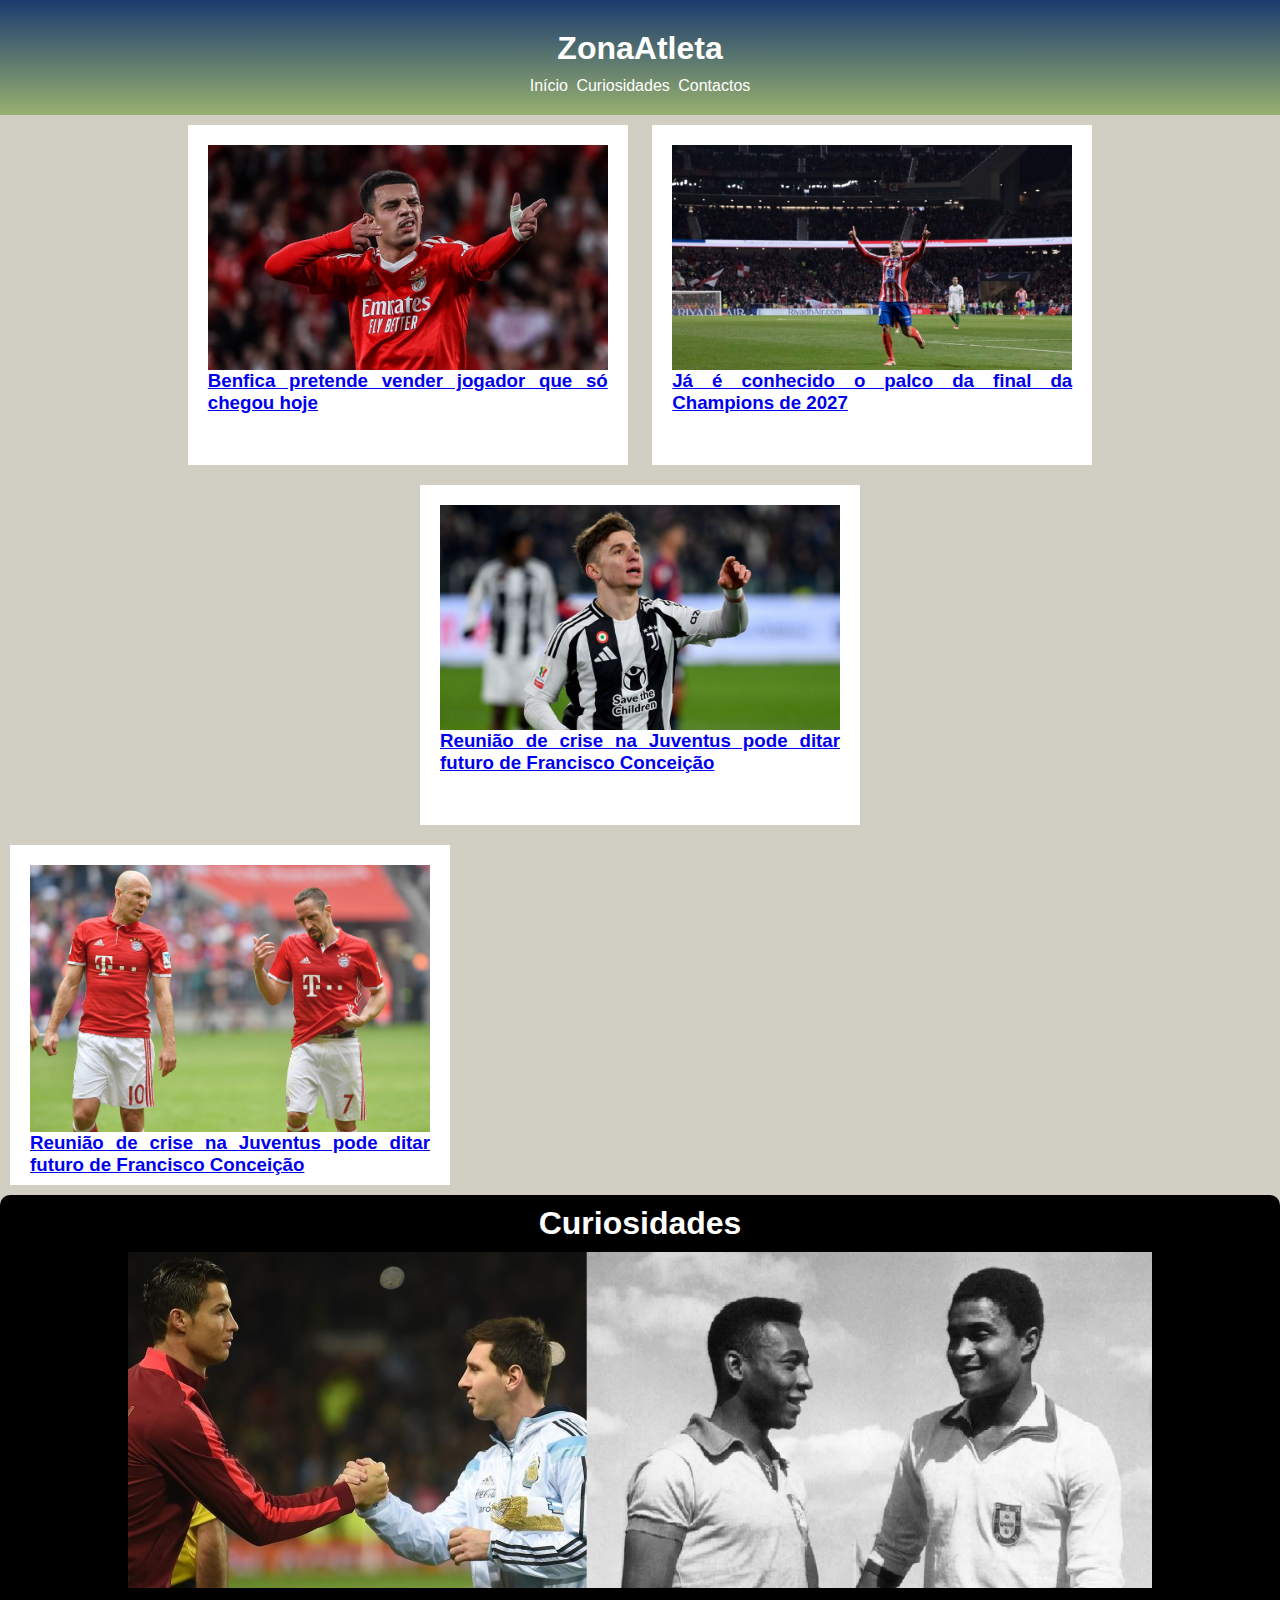
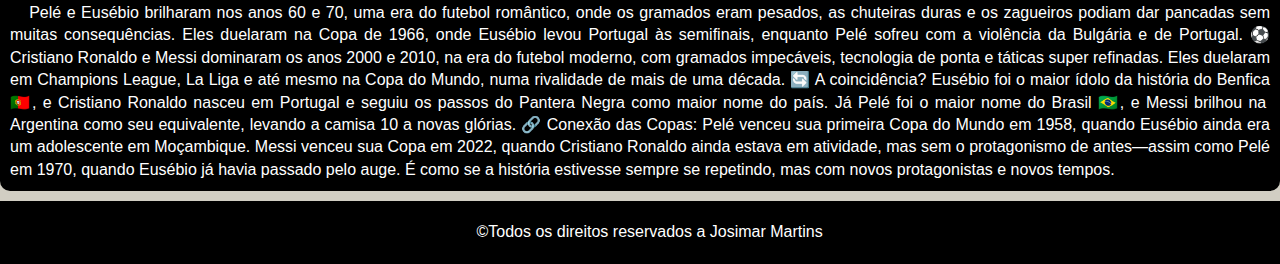
==== ZonaAtleta/index.html @ cc21bc18 "Renomeei a pasta do projecto" ====
<!DOCTYPE html>
<html lang="pt-br">
<head>
    <meta charset="UTF-8">
    <meta name="viewport" content="width=device-width, initial-scale=1.0">
    <title>ZonaAtleta</title>
    <link rel="stylesheet" href="estilos/style.css">
    <link rel="shortcut icon" href="imagens/images (1).jpeg" type="image/x-icon">
</head>
<body>
    <header><h1>ZonaAtleta</h1>
    <nav><a href="">Início</a>
         <a href="#curiosidades">Curiosidades</a>
         <a href="#">Contactos</a>
    </nav>
    </header>
    <main>
            <section>
              <div class="container">
                <a href="#">
                  <img src="imagens/benfica.jpg" alt="benfica">
                  <h3>Benfica pretende vender jogador que só chegou hoje</h3>
                </a>
              </div>
              <div class="container">
                  <a href="#">
                      <img src="imagens/atletico.jpg" alt="atletico">
                      <h3>Já é conhecido o palco da final da Champions de 2027</h3>
                  </a>
              </div>
              <div class="container">
                <a href="pags/benfica.html">
                  <img src="imagens/juventus.jpg" alt="juventus-imagem">
                  <h3>Reunião de crise na Juventus pode ditar futuro de Francisco Conceição</h3>
                </a>
              </div>
              <div class="container" id="bayern">
                <a href="#">
                  <img src="imagens/bayern.jpg" alt="bayern-img">
                  <h3>Reunião de crise na Juventus pode ditar futuro de Francisco Conceição</h3>
                </a>
              </div>
              <div id="curiosidades">
                <h1>Curiosidades</h1>
                <picture>
                  <source media="(max-width: 500px)" srcset="imagens/peleeusebio.jpg">
                  <img src="imagens/peleeusebiomessironaldo1-1024x336.jpg" alt="lendas-e-atuais" id="image">
                </picture>
                <p>Pelé e Eusébio brilharam nos anos 60 e 70, uma era do futebol romântico, onde os gramados eram pesados, as chuteiras duras e os zagueiros podiam dar pancadas sem muitas consequências. Eles duelaram na Copa de 1966, onde Eusébio levou Portugal às semifinais, enquanto Pelé sofreu com a violência da Bulgária e de Portugal.

                  ⚽ Cristiano Ronaldo e Messi dominaram os anos 2000 e 2010, na era do futebol moderno, com gramados impecáveis, tecnologia de ponta e táticas super refinadas. Eles duelaram em Champions League, La Liga e até mesmo na Copa do Mundo, numa rivalidade de mais de uma década.
                  
                  🔄 A coincidência? Eusébio foi o maior ídolo da história do Benfica 🇵🇹, e Cristiano Ronaldo nasceu em Portugal e seguiu os passos do Pantera Negra como maior nome do país. Já Pelé foi o maior nome do Brasil 🇧🇷, e Messi brilhou na Argentina como seu equivalente, levando a camisa 10 a novas glórias.
                  
                  🔗 Conexão das Copas: Pelé venceu sua primeira Copa do Mundo em 1958, quando Eusébio ainda era um adolescente em Moçambique. Messi venceu sua Copa em 2022, quando Cristiano Ronaldo ainda estava em atividade, mas sem o protagonismo de antes—assim como Pelé em 1970, quando Eusébio já havia passado pelo auge.
                  
                  É como se a história estivesse sempre se repetindo, mas com novos protagonistas e novos tempos. 
                </p>
              </div>
            </section>
    </main>
    <footer><p>&copy;Todos os direitos reservados a Josimar Martins</p></footer>
</body>
</html>
---- ZonaAtleta/estilos/style.css ----
@charset "utf-8";

@import url('../archives/Boldonse-Regular.ttf');
    :root {
        --cor1: #a7a18c86;
        --cor2: #1B3B6F;
        --cor3: #98B06F;
    }
* {
    margin: 0px;
    padding: 0px;
}

body {
    background-color: var(--cor1);
    font-family: Arial, Helvetica, sans-serif;
}

header {
    background-image: linear-gradient(to bottom, var(--cor2), var(--cor3));
    text-align: center;
    padding: 20px;

}
header h1 {
    font-family: 'Boldonse', sans-serif;
    color: white;
    padding: 10px;
}

nav a {
    color: white;
    text-decoration: none;
    padding: 2px;
    border-radius: 5px;
}
nav a:hover {
    background-color: darkblue;
    text-decoration: underline;
    transition-duration: 0.9s;
}
main {
    min-width: 300px;
}
.container {
    background-color: white;
    display: inline-block;
    width: 400px;
    height: 300px;
    padding: 20px;
    margin: 10px 10px;
}
section {
    max-width: 1400px;
    min-width: 300px;
    margin: auto;
    text-align: center;
    margin-bottom: 10px;
}

h3 {
    text-align: justify;
}

a > img {
    display: block;
    width: 100%;
}
div#curiosidades {
    background-color: black;
    color: white;
    max-width: 1400px;
    min-width: 300px;
    border-radius: 10px;
   
}
div h1 {
    padding: 10px;
}
p {
    text-align: justify;
    text-indent: 1.2em;
    padding: 10px;
    line-height: 1.4em;
    
}
img#image {
    margin: auto;
}
#bayern {
    display: block;
}
footer {
    background-color: black;
    color: white;
    padding: 10px;
}
footer p {
    text-align: center;
}
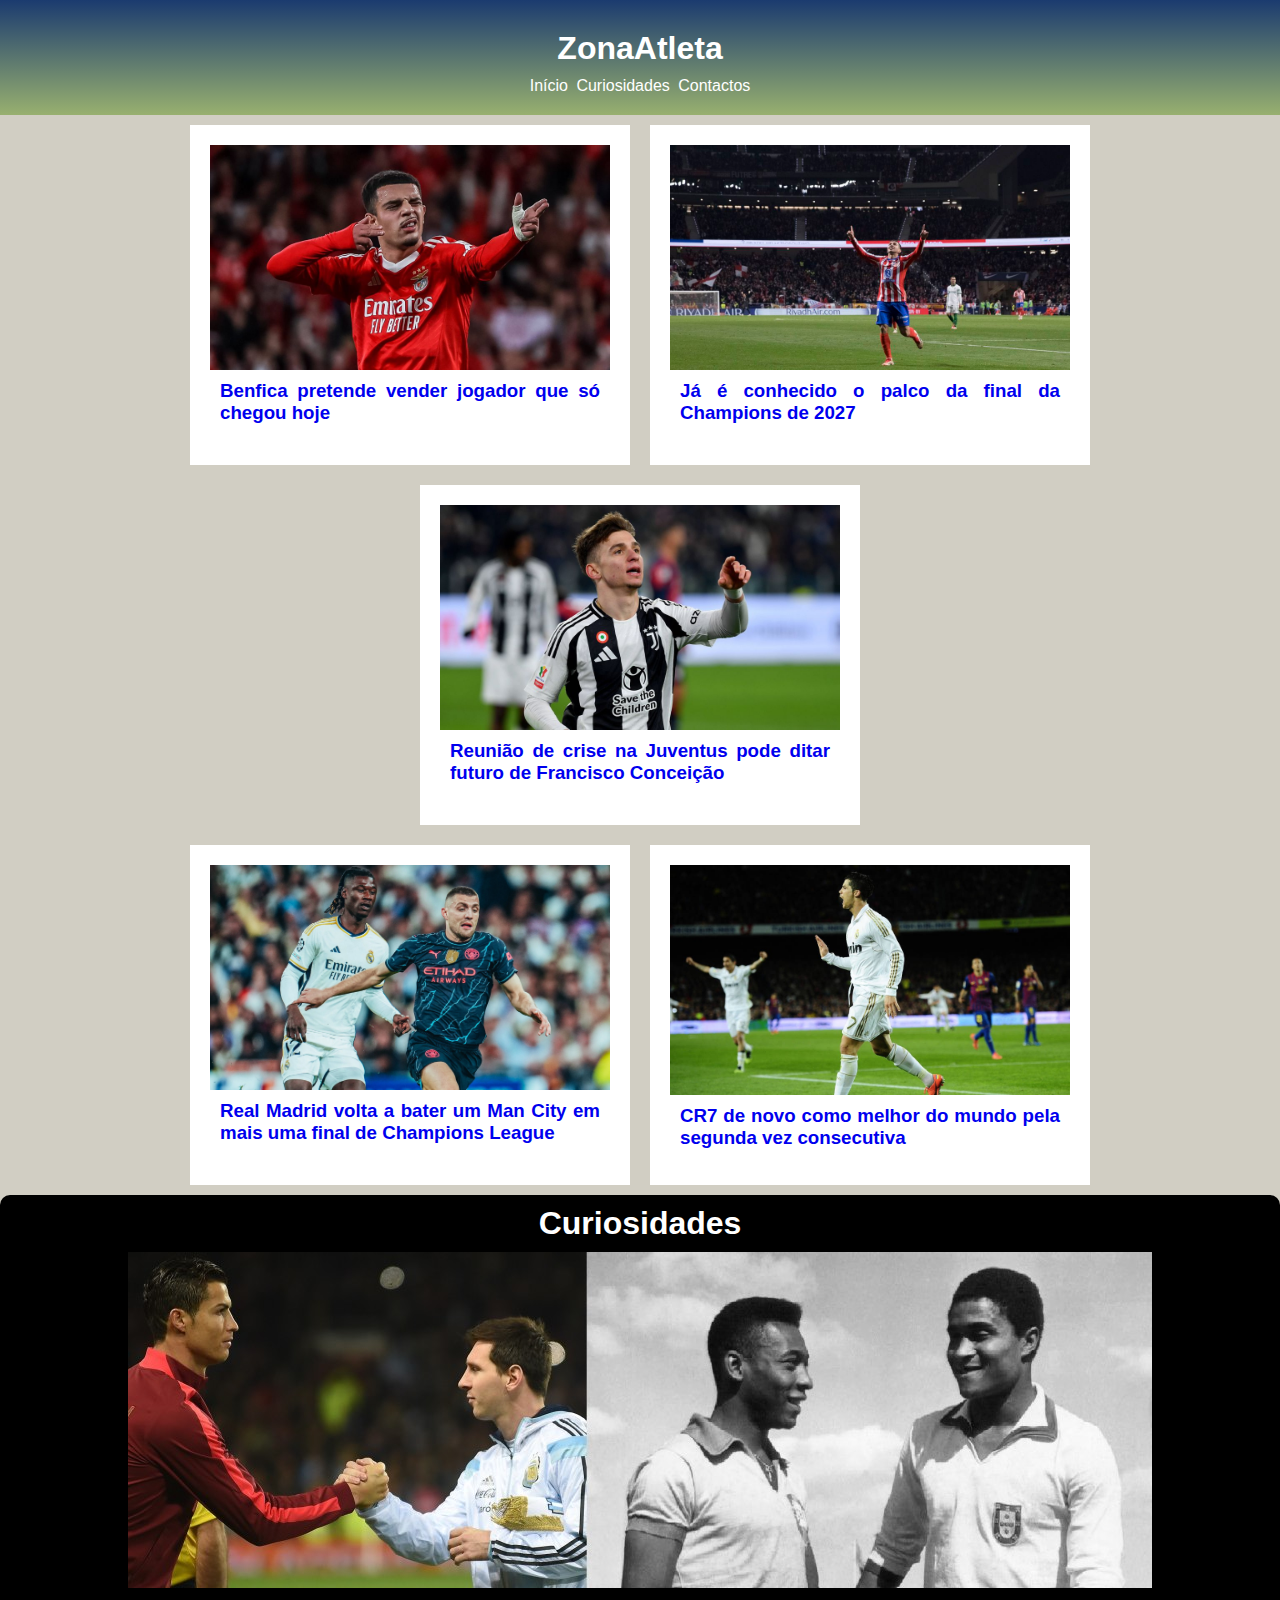
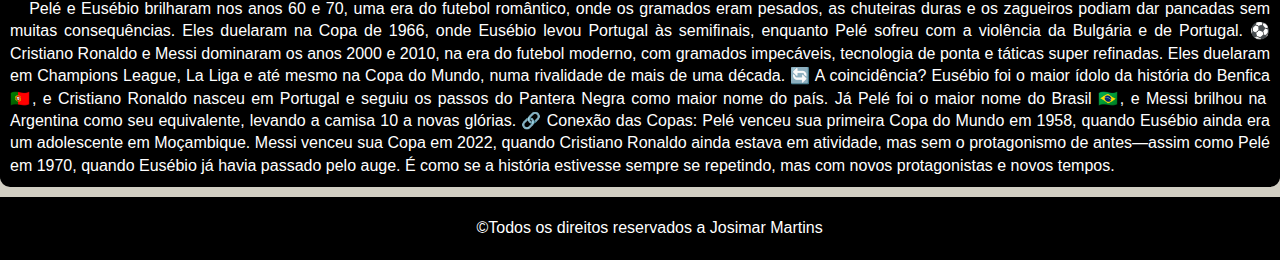
==== commit 87db0e32: "Melhorei a responsividade do site com o flex" ====
--- a/ZonaAtleta/index.html
+++ b/ZonaAtleta/index.html
@@ -10,40 +10,50 @@
 <body>
     <header><h1>ZonaAtleta</h1>
     <nav><a href="">Início</a>
-         <a href="#curiosidades">Curiosidades</a>
-         <a href="#">Contactos</a>
+         <a href="#curiosidades" >Curiosidades</a>
+         <a href="#" onclick="alert()">Contactos</a>
     </nav>
     </header>
     <main>
-            <section>
-              <div class="container">
-                <a href="#">
-                  <img src="imagens/benfica.jpg" alt="benfica">
-                  <h3>Benfica pretende vender jogador que só chegou hoje</h3>
-                </a>
+            <section >
+              <div class="flex">
+                <div class="container">
+                  <a href="#" class="block" onclick="alert()">
+                    <img src="imagens/benfica.jpg" alt="benfica">
+                    <h3>Benfica pretende vender jogador que só chegou hoje</h3>
+                  </a>
+                </div>
+                <div class="container">
+                    <a href="#" class="block" onclick="alert()">
+                        <img src="imagens/atletico.jpg" alt="atletico">
+                        <h3>Já é conhecido o palco da final da Champions de 2027</h3>
+                    </a>
+                </div>
+                <div class="container">
+                  <a href="pags/benfica.html" class="bock" >
+                    <img src="imagens/juventus.jpg" alt="juventus-imagem">
+                    <h3>Reunião de crise na Juventus pode ditar futuro de Francisco Conceição</h3>
+                  </a>
+                </div>
               </div>
-              <div class="container">
-                  <a href="#">
-                      <img src="imagens/atletico.jpg" alt="atletico">
-                      <h3>Já é conhecido o palco da final da Champions de 2027</h3>
+              <div class="flex wrap">
+                <div class="container">
+                  <a href="#" class="block" onclick="alert()">
+                    <img src="imagens/real-madrid-manchester-city.jpg" alt="benfica">
+                    <h3>Real Madrid volta a bater um Man City em mais uma final de Champions League</h3>
                   </a>
-              </div>
-              <div class="container">
-                <a href="pags/benfica.html">
-                  <img src="imagens/juventus.jpg" alt="juventus-imagem">
-                  <h3>Reunião de crise na Juventus pode ditar futuro de Francisco Conceição</h3>
-                </a>
-              </div>
-              <div class="container" id="bayern">
-                <a href="#">
-                  <img src="imagens/bayern.jpg" alt="bayern-img">
-                  <h3>Reunião de crise na Juventus pode ditar futuro de Francisco Conceição</h3>
-                </a>
+                </div>
+                <div class="container">
+                    <a href="#" class="block" onclick="alert()">
+                        <img src="imagens/cr7-2012.jpg" alt="atletico">
+                        <h3>CR7 de novo como melhor do mundo pela segunda vez consecutiva</h3>
+                    </a>
+                </div>
               </div>
               <div id="curiosidades">
                 <h1>Curiosidades</h1>
                 <picture>
-                  <source media="(max-width: 500px)" srcset="imagens/peleeusebio.jpg">
+                  <source media="(max-width: 650px)" srcset="imagens/peleeusebio.jpg">
                   <img src="imagens/peleeusebiomessironaldo1-1024x336.jpg" alt="lendas-e-atuais" id="image">
                 </picture>
                 <p>Pelé e Eusébio brilharam nos anos 60 e 70, uma era do futebol romântico, onde os gramados eram pesados, as chuteiras duras e os zagueiros podiam dar pancadas sem muitas consequências. Eles duelaram na Copa de 1966, onde Eusébio levou Portugal às semifinais, enquanto Pelé sofreu com a violência da Bulgária e de Portugal.
@@ -60,5 +70,6 @@
             </section>
     </main>
     <footer><p>&copy;Todos os direitos reservados a Josimar Martins</p></footer>
+    <script src="script/scipt.js"></script>
 </body>
 </html>--- a/ZonaAtleta/estilos/style.css
+++ b/ZonaAtleta/estilos/style.css
@@ -34,28 +34,35 @@
     padding: 2px;
     border-radius: 5px;
 }
+div.container > a {
+    text-decoration: none;
+}
 nav a:hover {
     background-color: darkblue;
     text-decoration: underline;
     transition-duration: 0.9s;
 }
-main {
-    min-width: 300px;
+.flex {
+    display: flex;
+    flex-wrap: wrap;
+    justify-content: center;
 }
 .container {
     background-color: white;
-    display: inline-block;
     width: 400px;
     height: 300px;
     padding: 20px;
-    margin: 10px 10px;
+    margin: 10px;
+}
+h3 {
+    padding: 10px;
+    text-align: justify;
 }
 section {
-    max-width: 1400px;
-    min-width: 300px;
-    margin: auto;
-    text-align: center;
     margin-bottom: 10px;
+}
+.block {
+    display: block;
 }
 
 h3 {
@@ -74,8 +81,9 @@
     border-radius: 10px;
    
 }
-div h1 {
+div#curiosidades h1 {
     padding: 10px;
+    text-align: center;
 }
 p {
     text-align: justify;
@@ -85,6 +93,7 @@
     
 }
 img#image {
+    display: block;
     margin: auto;
 }
 #bayern {
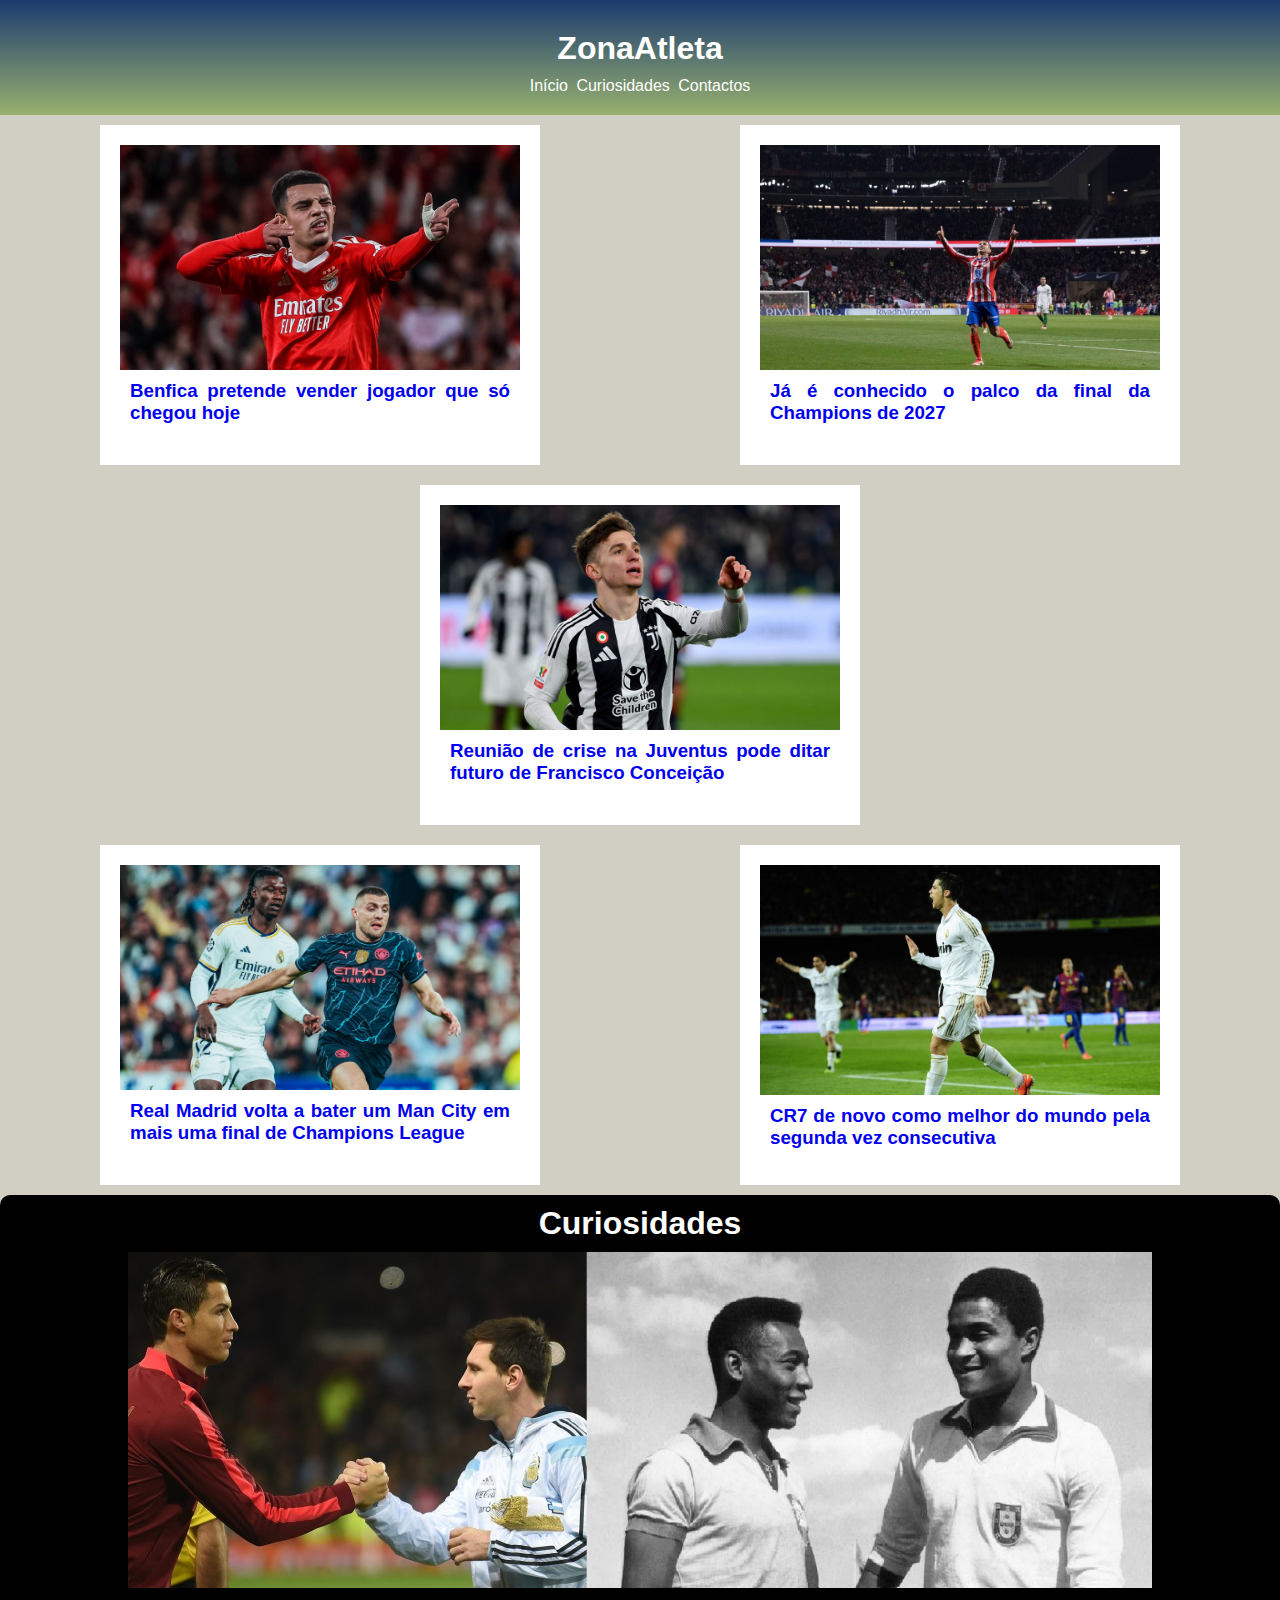
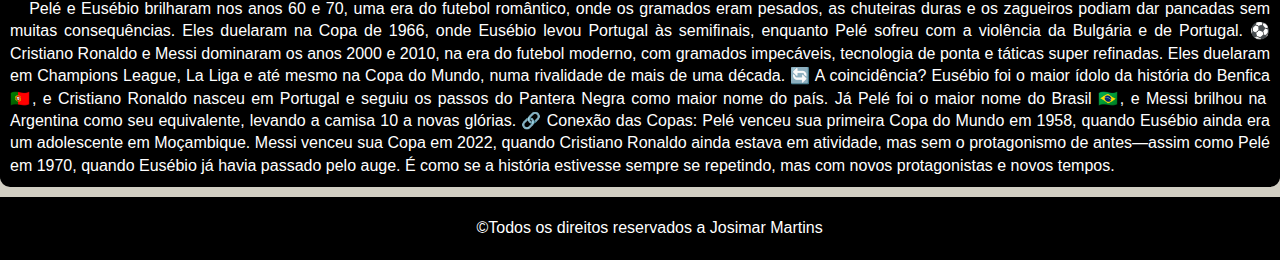
==== commit cd2d821e: "novo" ====
--- a/ZonaAtleta/index.html
+++ b/ZonaAtleta/index.html
@@ -5,7 +5,7 @@
     <meta name="viewport" content="width=device-width, initial-scale=1.0">
     <title>ZonaAtleta</title>
     <link rel="stylesheet" href="estilos/style.css">
-    <link rel="shortcut icon" href="imagens/images (1).jpeg" type="image/x-icon">
+    <link rel="shortcut icon" href="imagens/images (1).jpeg" type="image/x-icon" class="fav">
 </head>
 <body>
     <header><h1>ZonaAtleta</h1>
@@ -15,61 +15,62 @@
     </nav>
     </header>
     <main>
-            <section >
-              <div class="flex">
-                <div class="container">
-                  <a href="#" class="block" onclick="alert()">
-                    <img src="imagens/benfica.jpg" alt="benfica">
-                    <h3>Benfica pretende vender jogador que só chegou hoje</h3>
-                  </a>
+            <div class="border">
+              <section >
+                <div class="flex">
+                  <div class="container">
+                    <a href="#" class="block" onclick="alert()">
+                      <img src="imagens/benfica.jpg" alt="benfica">
+                      <h3>Benfica pretende vender jogador que só chegou hoje</h3>
+                    </a>
+                  </div>
+                  <div class="container">
+                      <a href="#" class="block" onclick="alert()">
+                          <img src="imagens/atletico.jpg" alt="atletico">
+                          <h3>Já é conhecido o palco da final da Champions de 2027</h3>
+                      </a>
+                  </div>
+                  <div class="container">
+                    <a href="pags/benfica.html" class="bock" >
+                      <img src="imagens/juventus.jpg" alt="juventus-imagem">
+                      <h3>Reunião de crise na Juventus pode ditar futuro de Francisco Conceição</h3>
+                    </a>
+                  </div>
                 </div>
-                <div class="container">
+                <div class="flex wrap">
+                  <div class="container">
                     <a href="#" class="block" onclick="alert()">
-                        <img src="imagens/atletico.jpg" alt="atletico">
-                        <h3>Já é conhecido o palco da final da Champions de 2027</h3>
+                      <img src="imagens/real-madrid-manchester-city.jpg" alt="benfica">
+                      <h3>Real Madrid volta a bater um Man City em mais uma final de Champions League</h3>
                     </a>
+                  </div>
+                  <div class="container">
+                      <a href="#" class="block" onclick="alert()">
+                          <img src="imagens/cr7-2012.jpg" alt="atletico">
+                          <h3>CR7 de novo como melhor do mundo pela segunda vez consecutiva</h3>
+                      </a>
+                  </div>
                 </div>
-                <div class="container">
-                  <a href="pags/benfica.html" class="bock" >
-                    <img src="imagens/juventus.jpg" alt="juventus-imagem">
-                    <h3>Reunião de crise na Juventus pode ditar futuro de Francisco Conceição</h3>
-                  </a>
+                <div id="curiosidades">
+                  <h1>Curiosidades</h1>
+                  <picture>
+                    <source media="(max-width: 650px)" srcset="imagens/peleeusebio.jpg">
+                    <img src="imagens/peleeusebiomessironaldo1-1024x336.jpg" alt="lendas-e-atuais" id="image">
+                  </picture>
+                  <p>Pelé e Eusébio brilharam nos anos 60 e 70, uma era do futebol romântico, onde os gramados eram pesados, as chuteiras duras e os zagueiros podiam dar pancadas sem muitas consequências. Eles duelaram na Copa de 1966, onde Eusébio levou Portugal às semifinais, enquanto Pelé sofreu com a violência da Bulgária e de Portugal.
+                    ⚽ Cristiano Ronaldo e Messi dominaram os anos 2000 e 2010, na era do futebol moderno, com gramados impecáveis, tecnologia de ponta e táticas super refinadas. Eles duelaram em Champions League, La Liga e até mesmo na Copa do Mundo, numa rivalidade de mais de uma década.
+              
+                    🔄 A coincidência? Eusébio foi o maior ídolo da história do Benfica 🇵🇹, e Cristiano Ronaldo nasceu em Portugal e seguiu os passos do Pantera Negra como maior nome do país. Já Pelé foi o maior nome do Brasil 🇧🇷, e Messi brilhou na Argentina como seu equivalente, levando a camisa 10 a novas glórias.
+              
+                    🔗 Conexão das Copas: Pelé venceu sua primeira Copa do Mundo em 1958, quando Eusébio ainda era um adolescente em Moçambique. Messi venceu sua Copa em 2022, quando Cristiano Ronaldo ainda estava em atividade, mas sem o protagonismo de antes—assim como Pelé em 1970, quando Eusébio já havia passado pelo auge.
+              
+                    É como se a história estivesse sempre se repetindo, mas com novos protagonistas e novos tempos.
+                  </p>
                 </div>
-              </div>
-              <div class="flex wrap">
-                <div class="container">
-                  <a href="#" class="block" onclick="alert()">
-                    <img src="imagens/real-madrid-manchester-city.jpg" alt="benfica">
-                    <h3>Real Madrid volta a bater um Man City em mais uma final de Champions League</h3>
-                  </a>
-                </div>
-                <div class="container">
-                    <a href="#" class="block" onclick="alert()">
-                        <img src="imagens/cr7-2012.jpg" alt="atletico">
-                        <h3>CR7 de novo como melhor do mundo pela segunda vez consecutiva</h3>
-                    </a>
-                </div>
-              </div>
-              <div id="curiosidades">
-                <h1>Curiosidades</h1>
-                <picture>
-                  <source media="(max-width: 650px)" srcset="imagens/peleeusebio.jpg">
-                  <img src="imagens/peleeusebiomessironaldo1-1024x336.jpg" alt="lendas-e-atuais" id="image">
-                </picture>
-                <p>Pelé e Eusébio brilharam nos anos 60 e 70, uma era do futebol romântico, onde os gramados eram pesados, as chuteiras duras e os zagueiros podiam dar pancadas sem muitas consequências. Eles duelaram na Copa de 1966, onde Eusébio levou Portugal às semifinais, enquanto Pelé sofreu com a violência da Bulgária e de Portugal.
-
-                  ⚽ Cristiano Ronaldo e Messi dominaram os anos 2000 e 2010, na era do futebol moderno, com gramados impecáveis, tecnologia de ponta e táticas super refinadas. Eles duelaram em Champions League, La Liga e até mesmo na Copa do Mundo, numa rivalidade de mais de uma década.
-                  
-                  🔄 A coincidência? Eusébio foi o maior ídolo da história do Benfica 🇵🇹, e Cristiano Ronaldo nasceu em Portugal e seguiu os passos do Pantera Negra como maior nome do país. Já Pelé foi o maior nome do Brasil 🇧🇷, e Messi brilhou na Argentina como seu equivalente, levando a camisa 10 a novas glórias.
-                  
-                  🔗 Conexão das Copas: Pelé venceu sua primeira Copa do Mundo em 1958, quando Eusébio ainda era um adolescente em Moçambique. Messi venceu sua Copa em 2022, quando Cristiano Ronaldo ainda estava em atividade, mas sem o protagonismo de antes—assim como Pelé em 1970, quando Eusébio já havia passado pelo auge.
-                  
-                  É como se a história estivesse sempre se repetindo, mas com novos protagonistas e novos tempos. 
-                </p>
-              </div>
-            </section>
-    </main>
-    <footer><p>&copy;Todos os direitos reservados a Josimar Martins</p></footer>
-    <script src="script/scipt.js"></script>
+              </section>
+                  </main>
+                  <footer><p>&copy;Todos os direitos reservados a Josimar Martins</p></footer>
+                  <script src="script/scipt.js"></script>
+            </div>
 </body>
 </html>--- a/ZonaAtleta/estilos/style.css
+++ b/ZonaAtleta/estilos/style.css
@@ -14,7 +14,10 @@
 body {
     background-color: var(--cor1);
     font-family: Arial, Helvetica, sans-serif;
+    
+    
 }
+
 
 header {
     background-image: linear-gradient(to bottom, var(--cor2), var(--cor3));
@@ -45,7 +48,7 @@
 .flex {
     display: flex;
     flex-wrap: wrap;
-    justify-content: center;
+    justify-content: space-around;
 }
 .container {
     background-color: white;
@@ -103,6 +106,7 @@
     background-color: black;
     color: white;
     padding: 10px;
+    
 }
 footer p {
     text-align: center;
